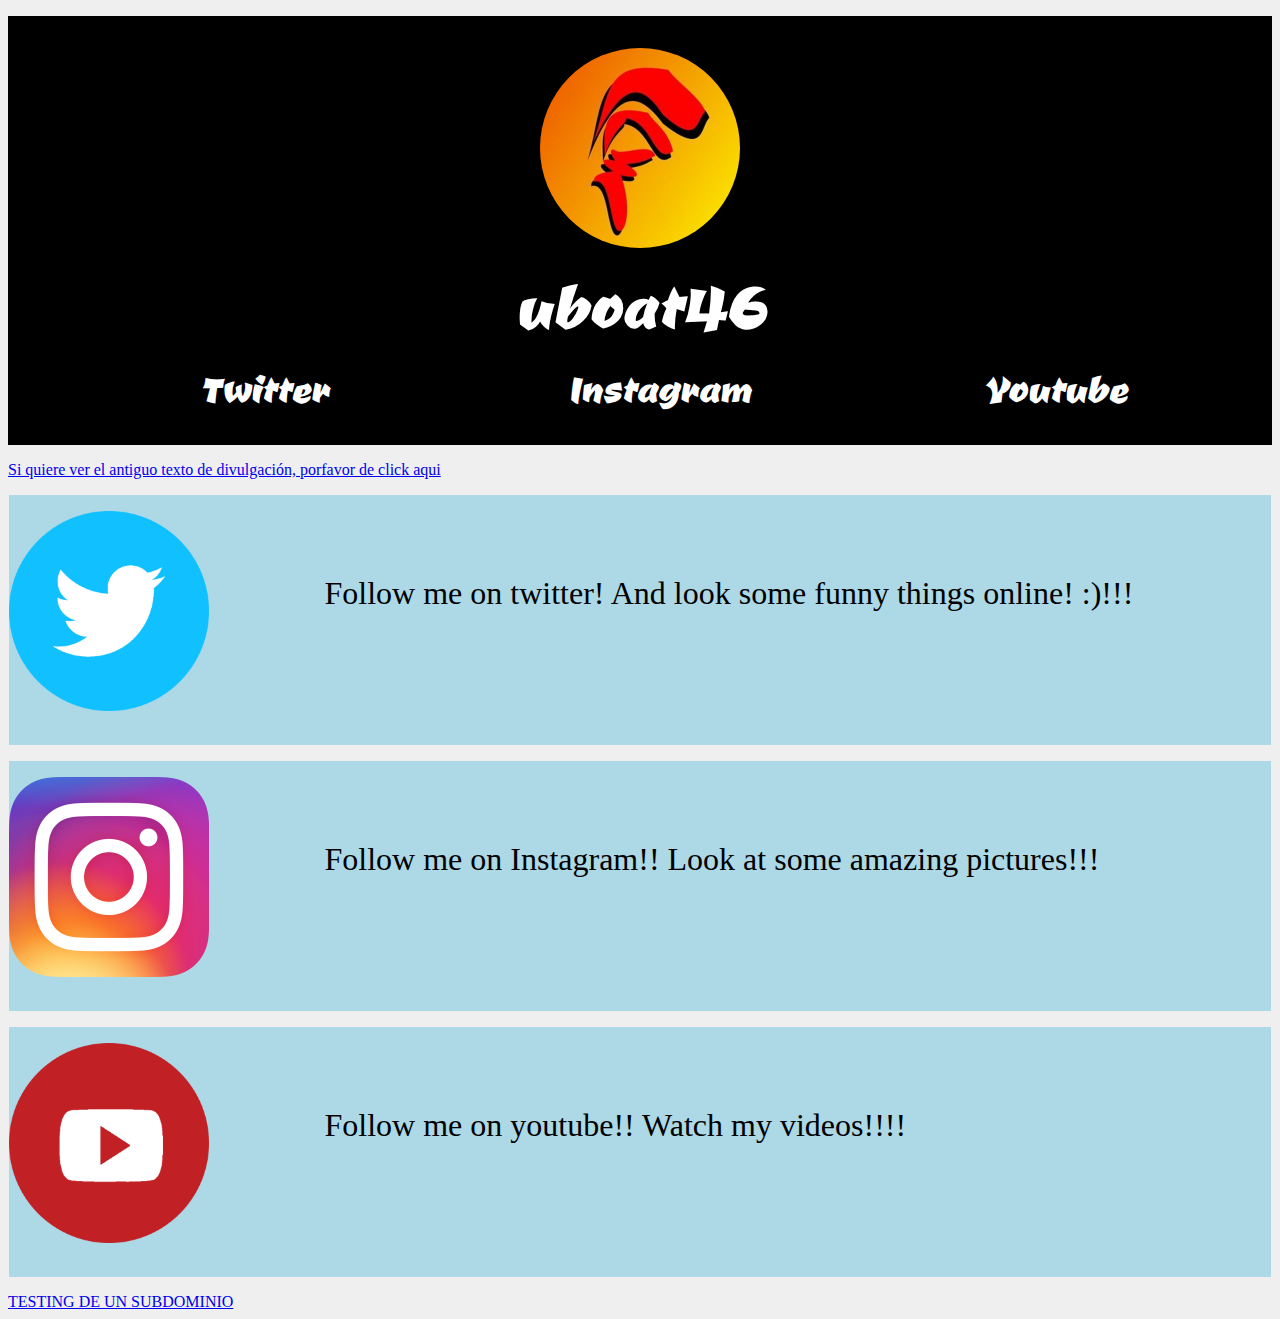
==== index.html @ ce17ffbc "testing subdomains" ====
<!DOCTYPE html>
<html>
<head>
	<title>Uboat46</title>
	<meta charset="utf-8">
	<meta name="description" content="uboat46 web page, the place to understand unreality and wierdeness.">
	<meta name="keywords" content="uboat46,uboat46games,youtube,twitch">
	<meta name="author" content="Uboat46">
	<link rel="stylesheet" type="text/css" href="css/normalizer.css">
	<link href="https://fonts.googleapis.com/css?family=Shojumaru" rel="stylesheet">
	<link href="https://fonts.googleapis.com/css?family=Ceviche+One" rel="stylesheet">
	<link rel="stylesheet" type="text/css" href="css/styles.css">
</head>
<body >
	<header>
		<figure>
			<img src="img/logos/uboat46.jpg" alt="Uboat46´s logo">
			
			<!--<img src="img/mantenimiento/mantenimiento.png" alt="------------EN MANTENIMIENTO-----------" width="100%" height="1000px">-->
		</figure>
		<p>
				uboat46
		</p>
		<nav>
			<ul>
				<li>
					<a href="">Twitter</a>
				</li>
				<li>
					<a href="">Instagram</a>
				</li>
				<li>
					<a href="">Youtube</a>
				</li>
			</ul>
		</nav>
		
			
		
	</header>
	<aside>
		<a href="divulgacion.html">Si quiere ver el antiguo texto de divulgación, porfavor de click aqui</a>
	</aside>
	<section>
		<figure>
			<a href="https://twitter.com/uboat46" alt="MioSid Twitter"><img src="img/logos/twitterbird.png" alt="Twitter logo"></a>
		</figure>
		<div>
			<p>
				<a href="https://twitter.com/uboat46" alt="MioSid Twitter">Follow me on twitter! And look some funny things online! :)!!!</a>
			</p>
		</div>
	</section>
	<section>
		<figure>
			<img src="img/logos/instagram.png" alt="Instagram logo">
		</figure>
		<div>
			<p>
				Follow me on Instagram!! Look at some amazing pictures!!!
			</p>
		</div>
	</section>
	<section>
		<figure>
			<img src="img/logos/youtube.png" alt="Youtube logo">
		</figure>
		<div>
			<p>
				Follow me on youtube!! Watch my videos!!!!
			</p>
		</div>
	</section>
	<a href="halp" alt="Testing de un subdominio"> TESTING DE UN SUBDOMINIO</a>
</body>
</html>
---- css/styles.css ----
body
{
	font-size: 16px;
	background-color: #efefef;
}
header	
{
	Font-family: 'Ceviche One', cursive;
	background-color: black;
	padding: 1em;
	margin: 1em auto;
}

header figure
{
	width: 200px;
	margin: 1em auto;
}

header figure img
{
	display: block;
	width:100%;
	border-radius: 50%;
}
header p
{
	color: white;
	font-size: 5em;
	margin: .2em auto;
	text-align: center;
	width: auto;
}
header nav ul
{
	list-style: none;
	text-align: center;
}
header nav ul li
{
	display:inline-block;
	color: white;
	font-size: 3em;
	width: 33%;
}
header nav ul li a
{
	text-decoration: none;
	color: white;
	padding: .3em 1em;
	border-bottom: 1px groove transparent;
	margin : 0 .5em;
	-webkit-transition: .3s;
	-moz-transition: .3s;
	-ms-transition: .3s;
	-o-transition: .3s;
	transition: .3s;
}

header nav ul li a:hover
{
	border-bottom: 1px groove white;
	background-color: gray;
	color:black;
	border-radius: 15%;
}

section
{
	background-color: lightblue;
	height: 250px;
	margin: 1em 1px;
}

section *
{
	height: 200px;
	background-color: lightblue;
	
}
section figure
{
	display: inline-block;
	float: left;	
	margin: 1em 0;
	width: 25%;
}


section div
{
	display: inline-block;
	margin: 1em 0;
	float: right;
	width: 75%;
	
}
section div p
{
	margin: 0;
	height: 50%;
	margin: 1em 0;
	padding: 1em 0;
	font-size: 2em;
}
section div p a
{
	text-decoration: none;
	color: black;
}
section figure a
{
	text-decoration: none;
	height: 100%;
	width: 100%;
}
a:hover
{
	color:green;


{
	-webkit-transition: .8s;
	-moz-transition: .8s;
	-ms-transition: .8s;
	-o-transition: .8s;
	transition: .8s;
}
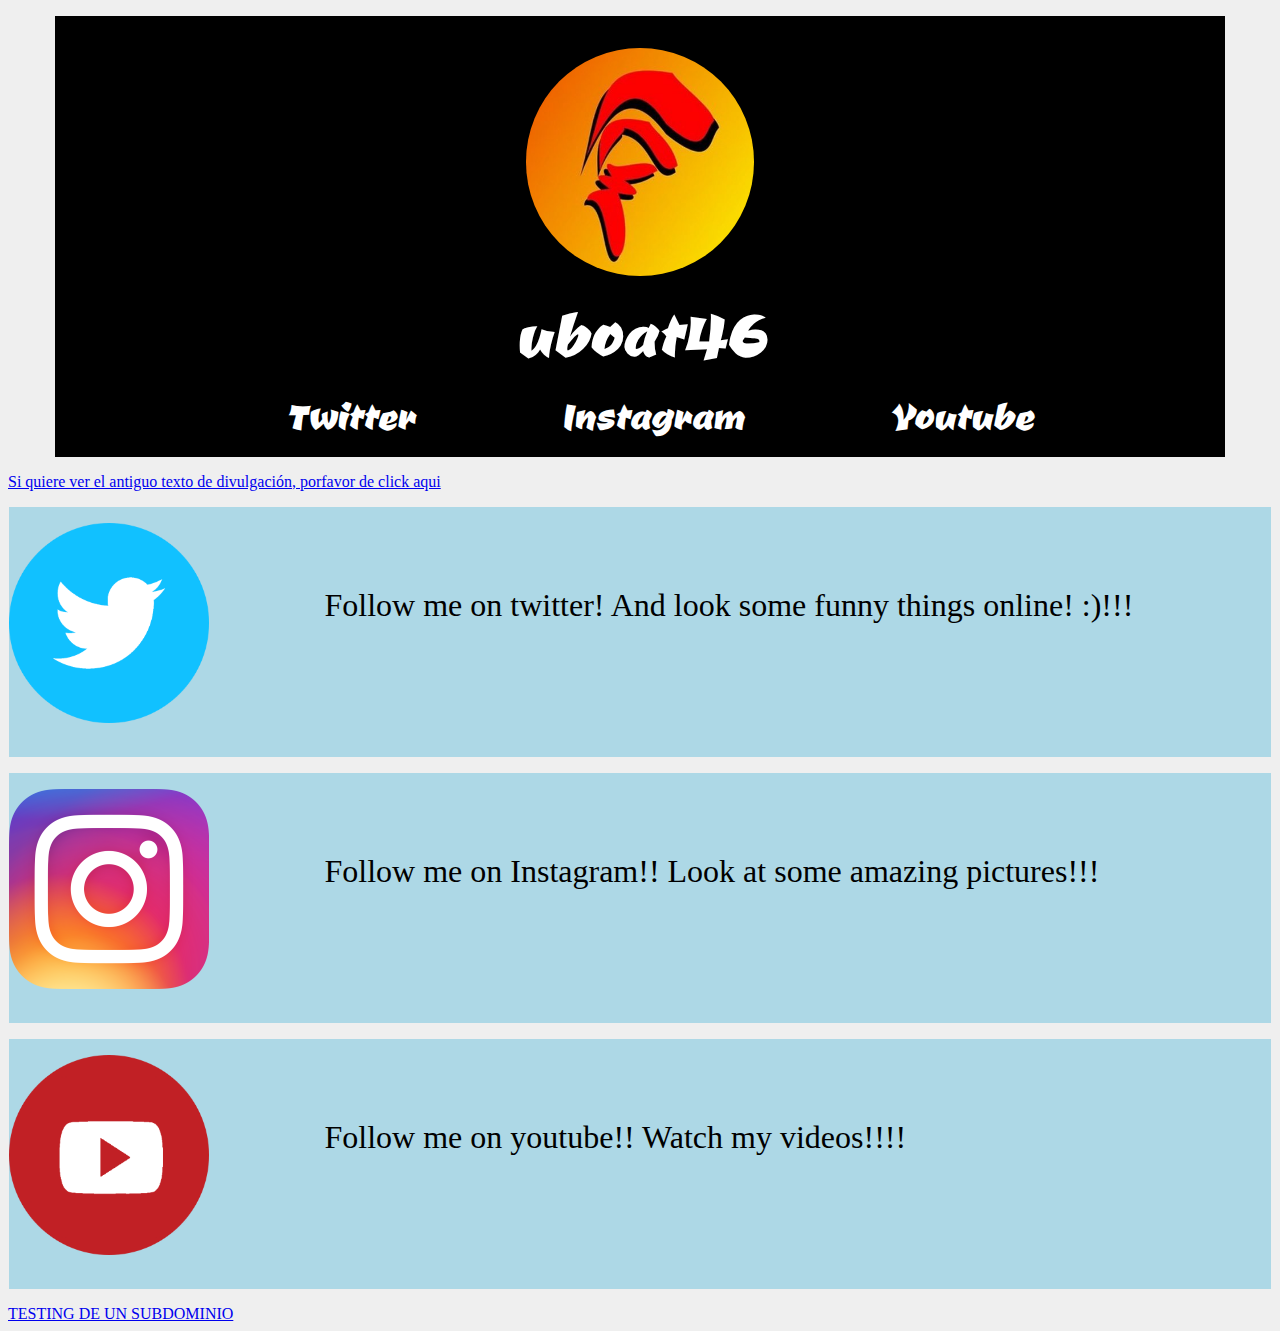
==== commit f196af27: "adding some js functions to scroll" ====
--- a/index.html
+++ b/index.html
@@ -10,6 +10,9 @@
 	<link href="https://fonts.googleapis.com/css?family=Shojumaru" rel="stylesheet">
 	<link href="https://fonts.googleapis.com/css?family=Ceviche+One" rel="stylesheet">
 	<link rel="stylesheet" type="text/css" href="css/styles.css">
+    <script src="https://ajax.googleapis.com/ajax/libs/jquery/1.12.4/jquery.min.js"></script>
+    <script src="js/index.js"></script>
+	
 </head>
 <body >
 	<header>
@@ -24,13 +27,13 @@
 		<nav>
 			<ul>
 				<li>
-					<a href="">Twitter</a>
+					<a onClick="scrll('twitter')">Twitter</a>
 				</li>
 				<li>
-					<a href="">Instagram</a>
+					<a onClick="scrll('instagram')">Instagram</a>
 				</li>
 				<li>
-					<a href="">Youtube</a>
+					<a onClick="scrll('youtube')">Youtube</a>
 				</li>
 			</ul>
 		</nav>
@@ -41,7 +44,7 @@
 	<aside>
 		<a href="divulgacion.html">Si quiere ver el antiguo texto de divulgación, porfavor de click aqui</a>
 	</aside>
-	<section>
+	<section id="twitter">
 		<figure>
 			<a href="https://twitter.com/uboat46" alt="MioSid Twitter"><img src="img/logos/twitterbird.png" alt="Twitter logo"></a>
 		</figure>
@@ -51,7 +54,7 @@
 			</p>
 		</div>
 	</section>
-	<section>
+	<section id="instagram">
 		<figure>
 			<img src="img/logos/instagram.png" alt="Instagram logo">
 		</figure>
@@ -61,7 +64,7 @@
 			</p>
 		</div>
 	</section>
-	<section>
+	<section id="youtube">
 		<figure>
 			<img src="img/logos/youtube.png" alt="Youtube logo">
 		</figure>
--- a/css/styles.css
+++ b/css/styles.css
@@ -10,11 +10,13 @@
 	background-color: black;
 	padding: 1em;
 	margin: 1em auto;
+	width: 90%;
+	top:0px;
 }
 
 header figure
 {
-	width: 200px;
+	width: 20%;
 	margin: 1em auto;
 }
 
@@ -36,13 +38,15 @@
 {
 	list-style: none;
 	text-align: center;
+	width: 90%;
+	margin: 0 auto;
 }
 header nav ul li
 {
 	display:inline-block;
 	color: white;
 	font-size: 3em;
-	width: 33%;
+	margin:0;
 }
 header nav ul li a
 {
@@ -118,12 +122,4 @@
 a:hover
 {
 	color:green;
-
-
-{
-	-webkit-transition: .8s;
-	-moz-transition: .8s;
-	-ms-transition: .8s;
-	-o-transition: .8s;
-	transition: .8s;
 }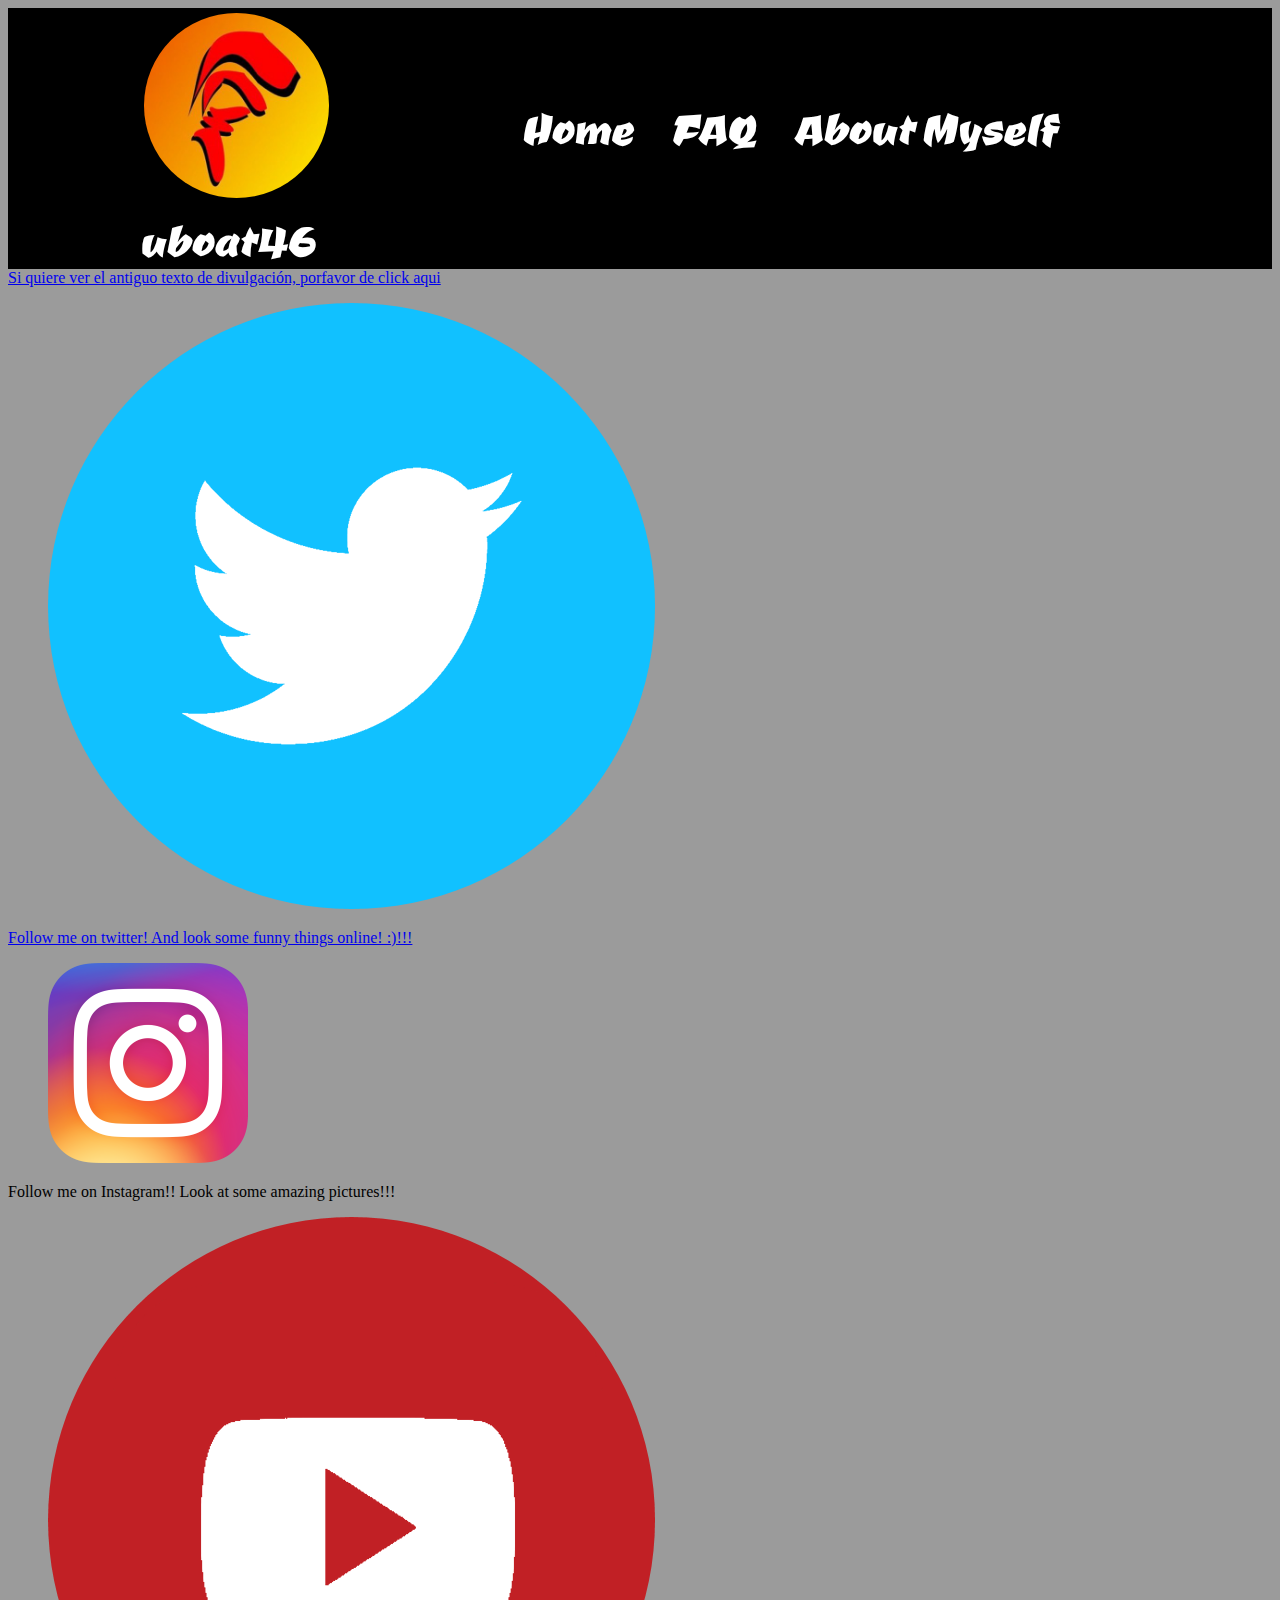
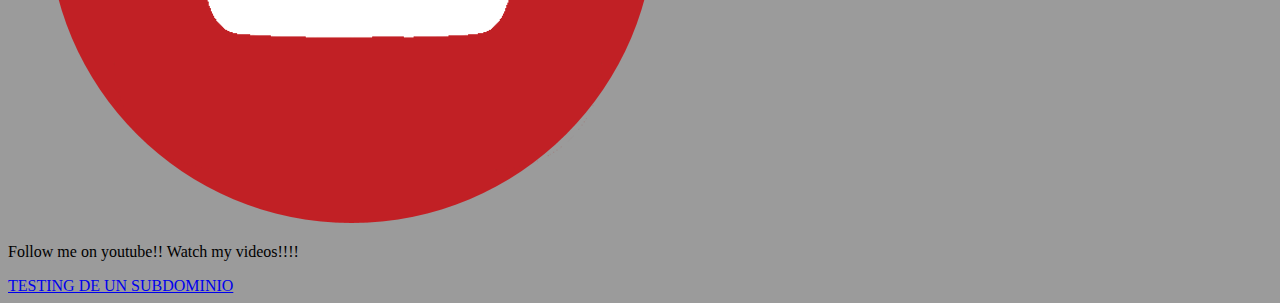
==== commit 2313a464: "changing to blog structure" ====
--- a/index.html
+++ b/index.html
@@ -6,44 +6,64 @@
 	<meta name="description" content="uboat46 web page, the place to understand unreality and wierdeness.">
 	<meta name="keywords" content="uboat46,uboat46games,youtube,twitch">
 	<meta name="author" content="Uboat46">
-	<link rel="stylesheet" type="text/css" href="css/normalizer.css">
+
+    <!-- Open Graph Data -->
+	<meta property="og:site_name" content="Uboat46">
+	<meta property="og:title" content="The Cockie Monstah!">
+	<meta property="og:url" content="http://www.uboat46.com">
+	<meta property="og:type" content="website">
+	<meta property="og:description" content="The place to understand unreality and wierdeness.">
+	<meta property="og:image" content="http://www.uboat46.com/uboat46.jpg">
+	<!-- Twitter Card -->
+	<meta name="twitter:card" content="summary">
+	<meta name="twitter:title" content="The Cockie Monstah!">
+	<meta name="twitter:site" content="@uboat46">
+	<meta name="twitter:creator" content="@uboat46">
+	<meta name="twitter:url" content="http://www.uboat46.com">
+	<meta name="twitter:description" content="The place to understand unreality and wierdeness.">
+	<meta name="twitter:image" content="http://www.uboat46.com/uboat46.jpg">
+
+
+
+	<!--<link rel="stylesheet" type="text/css" href="css/normalizer.css">-->
 	<link href="https://fonts.googleapis.com/css?family=Shojumaru" rel="stylesheet">
 	<link href="https://fonts.googleapis.com/css?family=Ceviche+One" rel="stylesheet">
-	<link rel="stylesheet" type="text/css" href="css/styles.css">
+	<!--<link rel="stylesheet" type="text/css" href="css/styles.css">-->
+	<link rel="stylesheet" type="text/css" href="css/main.css">
     <script src="https://ajax.googleapis.com/ajax/libs/jquery/1.12.4/jquery.min.js"></script>
     <script src="js/index.js"></script>
 	
 </head>
 <body >
-	<header>
+
+	<header class="group">
 		<figure>
-			<img src="img/logos/uboat46.jpg" alt="Uboat46´s logo">
-			
+			<img src="img/logos/uboat46.jpg" alt="Uboat46´s logo"/>
+			<figcaption>
+			uboat46
+			</figcaption>
 			<!--<img src="img/mantenimiento/mantenimiento.png" alt="------------EN MANTENIMIENTO-----------" width="100%" height="1000px">-->
 		</figure>
-		<p>
-				uboat46
-		</p>
+		
 		<nav>
 			<ul>
 				<li>
-					<a onClick="scrll('twitter')">Twitter</a>
+					<a onClick="scrll('twitter')">Home</a>
 				</li>
 				<li>
-					<a onClick="scrll('instagram')">Instagram</a>
+					<a onClick="scrll('instagram')">FAQ</a>
 				</li>
 				<li>
-					<a onClick="scrll('youtube')">Youtube</a>
+					<a onClick="scrll('youtube')">About Myself</a>
 				</li>
 			</ul>
 		</nav>
-		
-			
-		
 	</header>
+
 	<aside>
 		<a href="divulgacion.html">Si quiere ver el antiguo texto de divulgación, porfavor de click aqui</a>
 	</aside>
+
 	<section id="twitter">
 		<figure>
 			<a href="https://twitter.com/uboat46" alt="MioSid Twitter"><img src="img/logos/twitterbird.png" alt="Twitter logo"></a>
@@ -54,6 +74,7 @@
 			</p>
 		</div>
 	</section>
+
 	<section id="instagram">
 		<figure>
 			<img src="img/logos/instagram.png" alt="Instagram logo">
@@ -64,6 +85,7 @@
 			</p>
 		</div>
 	</section>
+
 	<section id="youtube">
 		<figure>
 			<img src="img/logos/youtube.png" alt="Youtube logo">
@@ -74,6 +96,7 @@
 			</p>
 		</div>
 	</section>
+
 	<a href="halp" alt="Testing de un subdominio"> TESTING DE UN SUBDOMINIO</a>
 </body>
 </html>--- a/css/styles.css
+++ b/css/styles.css
@@ -8,45 +8,45 @@
 {
 	Font-family: 'Ceviche One', cursive;
 	background-color: black;
-	padding: 1em;
 	margin: 1em auto;
 	width: 90%;
 	top:0px;
+	height: 350px;
 }
 
 header figure
 {
 	width: 20%;
-	margin: 1em auto;
+	float:left;
+	height: 100px;
 }
 
 header figure img
 {
-	display: block;
-	width:100%;
 	border-radius: 50%;
+	max-width: 100%;
 }
-header p
+header figcaption
 {
 	color: white;
-	font-size: 5em;
-	margin: .2em auto;
+	font-size: 1.875em;
 	text-align: center;
-	width: auto;
+	margin: 0 auto;
 }
+
 header nav ul
 {
 	list-style: none;
 	text-align: center;
-	width: 90%;
+	width: inherit;
 	margin: 0 auto;
 }
 header nav ul li
 {
 	display:inline-block;
 	color: white;
-	font-size: 3em;
-	margin:0;
+	font-size: 2.5em;
+	margin-top: 150px;
 }
 header nav ul li a
 {
--- a/css/main.css
+++ b/css/main.css
@@ -0,0 +1,98 @@
+
+html
+{
+	font-size: 16px;
+}
+body
+{
+	font-size::62.5%;
+	background-color: #efefef;
+	background-color: rgba(55,55,55,0.5);
+}
+img
+{
+	max-width: 100%;
+}
+header
+{
+Font-family: 'Ceviche One', cursive;
+heigth:250px;/* 250/1366 */
+background-color: rgba(0,0,0,1);
+font-size: 100%;
+width: 100%;
+}
+header figure
+{
+	color: white;
+	width:14.641288%;/* 200/1366 */
+	float: left;
+	margin: 5px 0 0 10%;
+	text-align: center;
+	font-size: 3.5em;
+}
+header figure img
+{	
+	margin-left: 5%;
+	-webkit-border-radius: 50%;
+	-moz-border-radius: 50%;
+	-ms-border-radius: 50%;
+	border-radius: 50%;
+}
+
+header nav
+{
+	color: white;
+	float: right;
+	margin-top: 75px;
+	font-size: 100%;
+	margin-right: 14.641288%;/* 200/1366 */
+
+}
+
+header nav ul li
+{
+	display: inline;
+	font-size: 3.5em;
+	margin: 0 30px 0 0;/* 200/1366 */
+}
+
+
+@media screen and(max-width:1130px)
+{
+	header
+	{
+		text-align: center;
+	}
+	header nav
+	{
+		float: none;
+		margin-top: 75px;
+		font-size: 100%;
+		margin: 0 auto;
+	}	
+	header figure
+	{
+		color: white;
+		width:14.641288%;/* 200/1366 */
+		float: none;
+		margin: 5px auto;
+		text-align: center;
+		font-size: 3.5em;
+	}
+}
+
+
+.group:before,
+.group:after
+{
+	content: "";
+	display: table;
+}
+.group:after
+{
+	clear: both;
+}
+.group
+{
+	zoom:1;
+}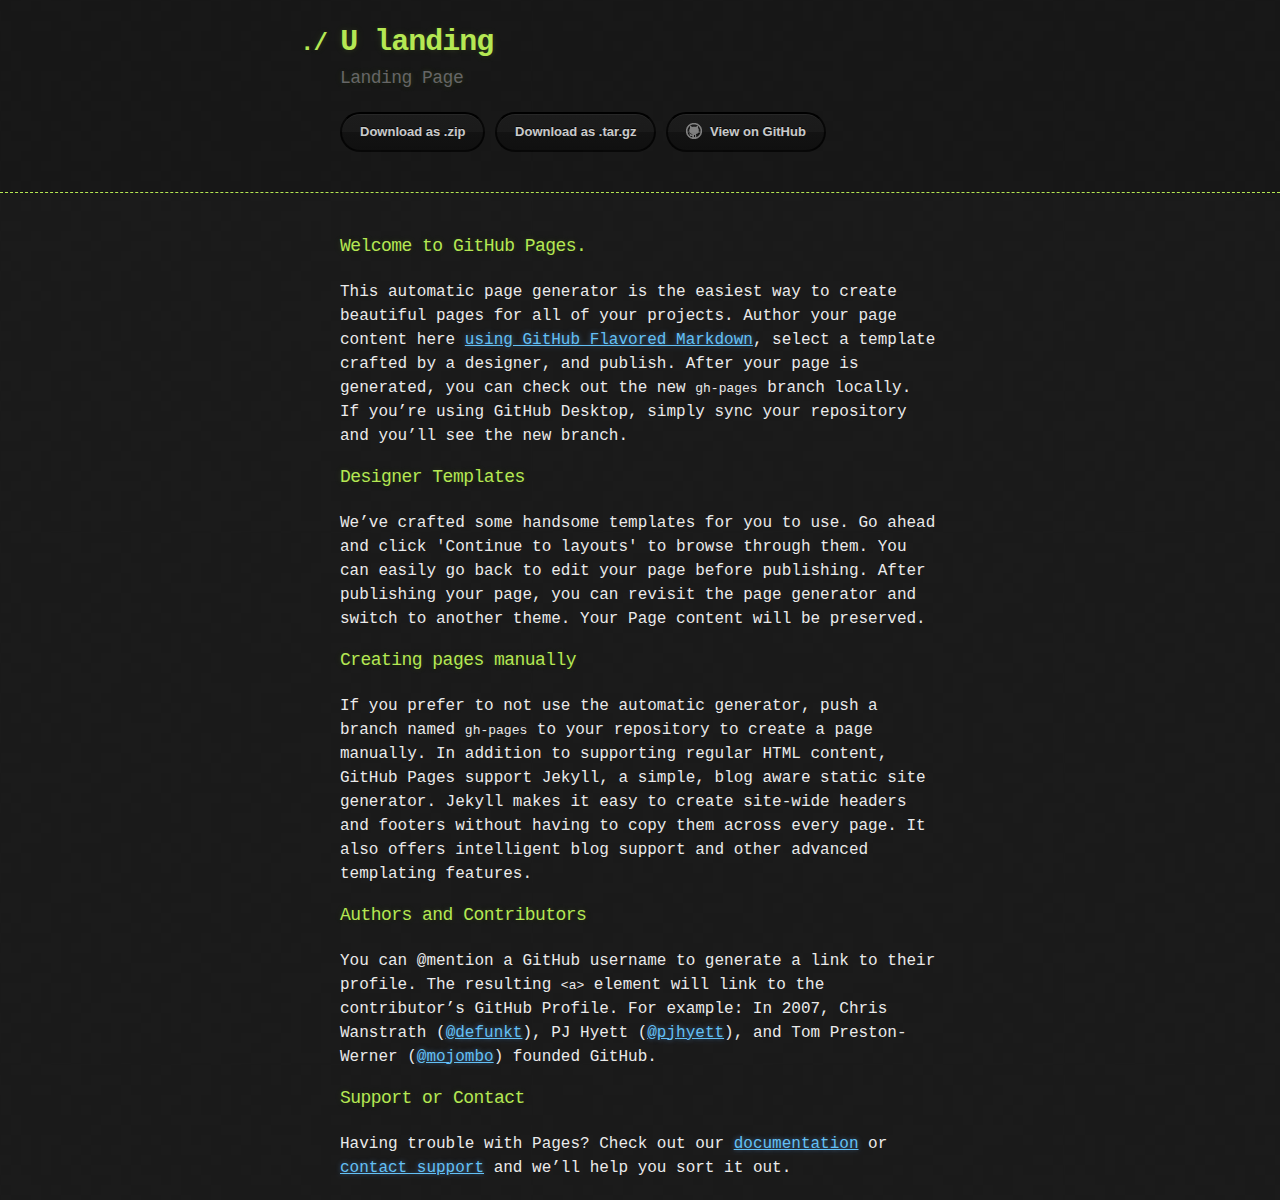
==== commit 794d352d: "Create master branch via GitHub" ====
--- a/index.html
+++ b/index.html
@@ -1,102 +1,60 @@
 <!DOCTYPE html>
 <html>
-<head>
-	<title>Uboat46</title>
-	<meta charset="utf-8">
-	<meta name="description" content="uboat46 web page, the place to understand unreality and wierdeness.">
-	<meta name="keywords" content="uboat46,uboat46games,youtube,twitch">
-	<meta name="author" content="Uboat46">
+  <head>
+    <meta charset='utf-8'>
+    <meta http-equiv="X-UA-Compatible" content="chrome=1">
 
-    <!-- Open Graph Data -->
-	<meta property="og:site_name" content="Uboat46">
-	<meta property="og:title" content="The Cockie Monstah!">
-	<meta property="og:url" content="http://www.uboat46.com">
-	<meta property="og:type" content="website">
-	<meta property="og:description" content="The place to understand unreality and wierdeness.">
-	<meta property="og:image" content="http://www.uboat46.com/uboat46.jpg">
-	<!-- Twitter Card -->
-	<meta name="twitter:card" content="summary">
-	<meta name="twitter:title" content="The Cockie Monstah!">
-	<meta name="twitter:site" content="@uboat46">
-	<meta name="twitter:creator" content="@uboat46">
-	<meta name="twitter:url" content="http://www.uboat46.com">
-	<meta name="twitter:description" content="The place to understand unreality and wierdeness.">
-	<meta name="twitter:image" content="http://www.uboat46.com/uboat46.jpg">
+    <link rel="stylesheet" type="text/css" href="stylesheets/stylesheet.css" media="screen">
+    <link rel="stylesheet" type="text/css" href="stylesheets/github-dark.css" media="screen">
+    <link rel="stylesheet" type="text/css" href="stylesheets/print.css" media="print">
 
+    <title>U landing by uboat46</title>
+  </head>
 
+  <body>
 
-	<!--<link rel="stylesheet" type="text/css" href="css/normalizer.css">-->
-	<link href="https://fonts.googleapis.com/css?family=Shojumaru" rel="stylesheet">
-	<link href="https://fonts.googleapis.com/css?family=Ceviche+One" rel="stylesheet">
-	<!--<link rel="stylesheet" type="text/css" href="css/styles.css">-->
-	<link rel="stylesheet" type="text/css" href="css/main.css">
-    <script src="https://ajax.googleapis.com/ajax/libs/jquery/1.12.4/jquery.min.js"></script>
-    <script src="js/index.js"></script>
-	
-</head>
-<body >
+    <header>
+      <div class="container">
+        <h1>U landing</h1>
+        <h2>Landing Page</h2>
 
-	<header class="group">
-		<figure>
-			<img src="img/logos/uboat46.jpg" alt="Uboat46´s logo"/>
-			<figcaption>
-			uboat46
-			</figcaption>
-			<!--<img src="img/mantenimiento/mantenimiento.png" alt="------------EN MANTENIMIENTO-----------" width="100%" height="1000px">-->
-		</figure>
-		
-		<nav>
-			<ul>
-				<li>
-					<a onClick="scrll('twitter')">Home</a>
-				</li>
-				<li>
-					<a onClick="scrll('instagram')">FAQ</a>
-				</li>
-				<li>
-					<a onClick="scrll('youtube')">About Myself</a>
-				</li>
-			</ul>
-		</nav>
-	</header>
+        <section id="downloads">
+          <a href="https://github.com/uboat46/U_Landing/zipball/master" class="btn">Download as .zip</a>
+          <a href="https://github.com/uboat46/U_Landing/tarball/master" class="btn">Download as .tar.gz</a>
+          <a href="https://github.com/uboat46/U_Landing" class="btn btn-github"><span class="icon"></span>View on GitHub</a>
+        </section>
+      </div>
+    </header>
 
-	<aside>
-		<a href="divulgacion.html">Si quiere ver el antiguo texto de divulgación, porfavor de click aqui</a>
-	</aside>
+    <div class="container">
+      <section id="main_content">
+        <h3>
+<a id="welcome-to-github-pages" class="anchor" href="#welcome-to-github-pages" aria-hidden="true"><span aria-hidden="true" class="octicon octicon-link"></span></a>Welcome to GitHub Pages.</h3>
 
-	<section id="twitter">
-		<figure>
-			<a href="https://twitter.com/uboat46" alt="MioSid Twitter"><img src="img/logos/twitterbird.png" alt="Twitter logo"></a>
-		</figure>
-		<div>
-			<p>
-				<a href="https://twitter.com/uboat46" alt="MioSid Twitter">Follow me on twitter! And look some funny things online! :)!!!</a>
-			</p>
-		</div>
-	</section>
+<p>This automatic page generator is the easiest way to create beautiful pages for all of your projects. Author your page content here <a href="https://guides.github.com/features/mastering-markdown/">using GitHub Flavored Markdown</a>, select a template crafted by a designer, and publish. After your page is generated, you can check out the new <code>gh-pages</code> branch locally. If you’re using GitHub Desktop, simply sync your repository and you’ll see the new branch.</p>
 
-	<section id="instagram">
-		<figure>
-			<img src="img/logos/instagram.png" alt="Instagram logo">
-		</figure>
-		<div>
-			<p>
-				Follow me on Instagram!! Look at some amazing pictures!!!
-			</p>
-		</div>
-	</section>
+<h3>
+<a id="designer-templates" class="anchor" href="#designer-templates" aria-hidden="true"><span aria-hidden="true" class="octicon octicon-link"></span></a>Designer Templates</h3>
 
-	<section id="youtube">
-		<figure>
-			<img src="img/logos/youtube.png" alt="Youtube logo">
-		</figure>
-		<div>
-			<p>
-				Follow me on youtube!! Watch my videos!!!!
-			</p>
-		</div>
-	</section>
+<p>We’ve crafted some handsome templates for you to use. Go ahead and click 'Continue to layouts' to browse through them. You can easily go back to edit your page before publishing. After publishing your page, you can revisit the page generator and switch to another theme. Your Page content will be preserved.</p>
 
-	<a href="halp" alt="Testing de un subdominio"> TESTING DE UN SUBDOMINIO</a>
-</body>
-</html>+<h3>
+<a id="creating-pages-manually" class="anchor" href="#creating-pages-manually" aria-hidden="true"><span aria-hidden="true" class="octicon octicon-link"></span></a>Creating pages manually</h3>
+
+<p>If you prefer to not use the automatic generator, push a branch named <code>gh-pages</code> to your repository to create a page manually. In addition to supporting regular HTML content, GitHub Pages support Jekyll, a simple, blog aware static site generator. Jekyll makes it easy to create site-wide headers and footers without having to copy them across every page. It also offers intelligent blog support and other advanced templating features.</p>
+
+<h3>
+<a id="authors-and-contributors" class="anchor" href="#authors-and-contributors" aria-hidden="true"><span aria-hidden="true" class="octicon octicon-link"></span></a>Authors and Contributors</h3>
+
+<p>You can @mention a GitHub username to generate a link to their profile. The resulting <code>&lt;a&gt;</code> element will link to the contributor’s GitHub Profile. For example: In 2007, Chris Wanstrath (<a href="https://github.com/defunkt" class="user-mention">@defunkt</a>), PJ Hyett (<a href="https://github.com/pjhyett" class="user-mention">@pjhyett</a>), and Tom Preston-Werner (<a href="https://github.com/mojombo" class="user-mention">@mojombo</a>) founded GitHub.</p>
+
+<h3>
+<a id="support-or-contact" class="anchor" href="#support-or-contact" aria-hidden="true"><span aria-hidden="true" class="octicon octicon-link"></span></a>Support or Contact</h3>
+
+<p>Having trouble with Pages? Check out our <a href="https://help.github.com/pages">documentation</a> or <a href="https://github.com/contact">contact support</a> and we’ll help you sort it out.</p>
+      </section>
+    </div>
+
+    
+  </body>
+</html>
--- a/stylesheets/stylesheet.css
+++ b/stylesheets/stylesheet.css
@@ -0,0 +1,247 @@
+body {
+  margin: 0;
+  padding: 0;
+  background: #151515 url("../images/bkg.png") 0 0;
+  color: #eaeaea;
+  font: 16px;
+  line-height: 1.5;
+  font-family: Monaco, "Bitstream Vera Sans Mono", "Lucida Console", Terminal, monospace;
+}
+
+/* General & 'Reset' Stuff */
+
+.container {
+  width: 90%;
+  max-width: 600px;
+  margin: 0 auto;
+}
+
+section {
+  display: block;
+  margin: 0 0 20px 0;
+}
+
+h1, h2, h3, h4, h5, h6 {
+  margin: 0 0 20px;
+}
+
+li {
+  line-height: 1.4 ;
+}
+
+/* Header, <header>
+   header   - container
+   h1       - project name
+   h2       - project description
+*/
+
+header {
+  background: rgba(0, 0, 0, 0.1);
+  width: 100%;
+  border-bottom: 1px dashed #b5e853;
+  padding: 20px 0;
+  margin: 0 0 40px 0;
+}
+
+header h1 {
+  font-size: 30px;
+  line-height: 1.5;
+  margin: 0 0 0 -40px;
+  font-weight: bold;
+  font-family: Monaco, "Bitstream Vera Sans Mono", "Lucida Console", Terminal, monospace;
+  color: #b5e853;
+  text-shadow: 0 1px 1px rgba(0, 0, 0, 0.1),
+               0 0 5px rgba(181, 232, 83, 0.1),
+               0 0 10px rgba(181, 232, 83, 0.1);
+  letter-spacing: -1px;
+  -webkit-font-smoothing: antialiased;
+}
+
+header h1:before {
+  content: "./ ";
+  font-size: 24px;
+}
+
+header h2 {
+  font-size: 18px;
+  font-weight: 300;
+  color: #666;
+}
+
+#downloads .btn {
+  display: inline-block;
+  text-align: center;
+  margin: 0;
+}
+
+/* Main Content
+*/
+
+#main_content {
+  width: 100%;
+  -webkit-font-smoothing: antialiased;
+}
+section img {
+  max-width: 100%
+}
+
+h1, h2, h3, h4, h5, h6 {
+  font-weight: normal;
+  font-family: Monaco, "Bitstream Vera Sans Mono", "Lucida Console", Terminal, monospace;
+  color: #b5e853;
+  letter-spacing: -0.03em;
+  text-shadow: 0 1px 1px rgba(0, 0, 0, 0.1),
+               0 0 5px rgba(181, 232, 83, 0.1),
+               0 0 10px rgba(181, 232, 83, 0.1);
+}
+
+#main_content h1 {
+  font-size: 30px;
+}
+
+#main_content h2 {
+  font-size: 24px;
+}
+
+#main_content h3 {
+  font-size: 18px;
+}
+
+#main_content h4 {
+  font-size: 14px;
+}
+
+#main_content h5 {
+  font-size: 12px;
+  text-transform: uppercase;
+  margin: 0 0 5px 0;
+}
+
+#main_content h6 {
+  font-size: 12px;
+  text-transform: uppercase;
+  color: #999;
+  margin: 0 0 5px 0;
+}
+
+dt {
+  font-style: italic;
+  font-weight: bold;
+}
+
+ul li {
+  list-style: none;
+}
+
+ul li:before {
+  content: ">>";
+  font-family: Monaco, "Bitstream Vera Sans Mono", "Lucida Console", Terminal, monospace;
+  font-size: 13px;
+  color: #b5e853;
+  margin-left: -37px;
+  margin-right: 21px;
+  line-height: 16px;
+}
+
+blockquote {
+  color: #aaa;
+  padding-left: 10px;
+  border-left: 1px dotted #666;
+}
+
+pre {
+  background: rgba(0, 0, 0, 0.9);
+  border: 1px solid rgba(255, 255, 255, 0.15);
+  padding: 10px;
+  font-size: 14px;
+  color: #b5e853;
+  border-radius: 2px;
+  -moz-border-radius: 2px;
+  -webkit-border-radius: 2px;
+  text-wrap: normal;
+  overflow: auto;
+  overflow-y: hidden;
+}
+
+table {
+  width: 100%;
+  margin: 0 0 20px 0;
+}
+
+th {
+  text-align: left;
+  border-bottom: 1px dashed #b5e853;
+  padding: 5px 10px;
+}
+
+td {
+  padding: 5px 10px;
+}
+
+hr {
+  height: 0;
+  border: 0;
+  border-bottom: 1px dashed #b5e853;
+  color: #b5e853;
+}
+
+/* Buttons
+*/
+
+.btn {
+  display: inline-block;
+  background: -webkit-linear-gradient(top, rgba(40, 40, 40, 0.3), rgba(35, 35, 35, 0.3) 50%, rgba(10, 10, 10, 0.3) 50%, rgba(0, 0, 0, 0.3));
+  padding: 8px 18px;
+  border-radius: 50px;
+  border: 2px solid rgba(0, 0, 0, 0.7);
+  border-bottom: 2px solid rgba(0, 0, 0, 0.7);
+  border-top: 2px solid rgba(0, 0, 0, 1);
+  color: rgba(255, 255, 255, 0.8);
+  font-family: Helvetica, Arial, sans-serif;
+  font-weight: bold;
+  font-size: 13px;
+  text-decoration: none;
+  text-shadow: 0 -1px 0 rgba(0, 0, 0, 0.75);
+  box-shadow: inset 0 1px 0 rgba(255, 255, 255, 0.05);
+}
+
+.btn:hover {
+  background: -webkit-linear-gradient(top, rgba(40, 40, 40, 0.6), rgba(35, 35, 35, 0.6) 50%, rgba(10, 10, 10, 0.8) 50%, rgba(0, 0, 0, 0.8));
+}
+
+.btn .icon {
+  display: inline-block;
+  width: 16px;
+  height: 16px;
+  margin: 1px 8px 0 0;
+  float: left;
+}
+
+.btn-github .icon {
+  opacity: 0.6;
+  background: url("../images/blacktocat.png") 0 0 no-repeat;
+}
+
+/* Links
+   a, a:hover, a:visited
+*/
+
+a {
+  color: #63c0f5;
+  text-shadow: 0 0 5px rgba(104, 182, 255, 0.5);
+}
+
+/* Clearfix */
+
+.cf:before, .cf:after {
+  content:"";
+  display:table;
+}
+
+.cf:after {
+  clear:both;
+}
+
+.cf {
+  zoom:1;
+}--- a/stylesheets/github-dark.css
+++ b/stylesheets/github-dark.css
@@ -0,0 +1,124 @@
+/*
+The MIT License (MIT)
+
+Copyright (c) 2016 GitHub, Inc.
+
+Permission is hereby granted, free of charge, to any person obtaining a copy
+of this software and associated documentation files (the "Software"), to deal
+in the Software without restriction, including without limitation the rights
+to use, copy, modify, merge, publish, distribute, sublicense, and/or sell
+copies of the Software, and to permit persons to whom the Software is
+furnished to do so, subject to the following conditions:
+
+The above copyright notice and this permission notice shall be included in all
+copies or substantial portions of the Software.
+
+THE SOFTWARE IS PROVIDED "AS IS", WITHOUT WARRANTY OF ANY KIND, EXPRESS OR
+IMPLIED, INCLUDING BUT NOT LIMITED TO THE WARRANTIES OF MERCHANTABILITY,
+FITNESS FOR A PARTICULAR PURPOSE AND NONINFRINGEMENT. IN NO EVENT SHALL THE
+AUTHORS OR COPYRIGHT HOLDERS BE LIABLE FOR ANY CLAIM, DAMAGES OR OTHER
+LIABILITY, WHETHER IN AN ACTION OF CONTRACT, TORT OR OTHERWISE, ARISING FROM,
+OUT OF OR IN CONNECTION WITH THE SOFTWARE OR THE USE OR OTHER DEALINGS IN THE
+SOFTWARE.
+
+*/
+
+.pl-c /* comment */ {
+  color: #969896;
+}
+
+.pl-c1 /* constant, variable.other.constant, support, meta.property-name, support.constant, support.variable, meta.module-reference, markup.raw, meta.diff.header */,
+.pl-s .pl-v /* string variable */ {
+  color: #0099cd;
+}
+
+.pl-e /* entity */,
+.pl-en /* entity.name */ {
+  color: #9774cb;
+}
+
+.pl-smi /* variable.parameter.function, storage.modifier.package, storage.modifier.import, storage.type.java, variable.other */,
+.pl-s .pl-s1 /* string source */ {
+  color: #ddd;
+}
+
+.pl-ent /* entity.name.tag */ {
+  color: #7bcc72;
+}
+
+.pl-k /* keyword, storage, storage.type */ {
+  color: #cc2372;
+}
+
+.pl-s /* string */,
+.pl-pds /* punctuation.definition.string, string.regexp.character-class */,
+.pl-s .pl-pse .pl-s1 /* string punctuation.section.embedded source */,
+.pl-sr /* string.regexp */,
+.pl-sr .pl-cce /* string.regexp constant.character.escape */,
+.pl-sr .pl-sre /* string.regexp source.ruby.embedded */,
+.pl-sr .pl-sra /* string.regexp string.regexp.arbitrary-repitition */ {
+  color: #3c66e2;
+}
+
+.pl-v /* variable */ {
+  color: #fb8764;
+}
+
+.pl-id /* invalid.deprecated */ {
+  color: #e63525;
+}
+
+.pl-ii /* invalid.illegal */ {
+  color: #f8f8f8;
+  background-color: #e63525;
+}
+
+.pl-sr .pl-cce /* string.regexp constant.character.escape */ {
+  font-weight: bold;
+  color: #7bcc72;
+}
+
+.pl-ml /* markup.list */ {
+  color: #c26b2b;
+}
+
+.pl-mh /* markup.heading */,
+.pl-mh .pl-en /* markup.heading entity.name */,
+.pl-ms /* meta.separator */ {
+  font-weight: bold;
+  color: #264ec5;
+}
+
+.pl-mq /* markup.quote */ {
+  color: #00acac;
+}
+
+.pl-mi /* markup.italic */ {
+  font-style: italic;
+  color: #ddd;
+}
+
+.pl-mb /* markup.bold */ {
+  font-weight: bold;
+  color: #ddd;
+}
+
+.pl-md /* markup.deleted, meta.diff.header.from-file */ {
+  color: #bd2c00;
+  background-color: #ffecec;
+}
+
+.pl-mi1 /* markup.inserted, meta.diff.header.to-file */ {
+  color: #55a532;
+  background-color: #eaffea;
+}
+
+.pl-mdr /* meta.diff.range */ {
+  font-weight: bold;
+  color: #9774cb;
+}
+
+.pl-mo /* meta.output */ {
+  color: #264ec5;
+}
+
